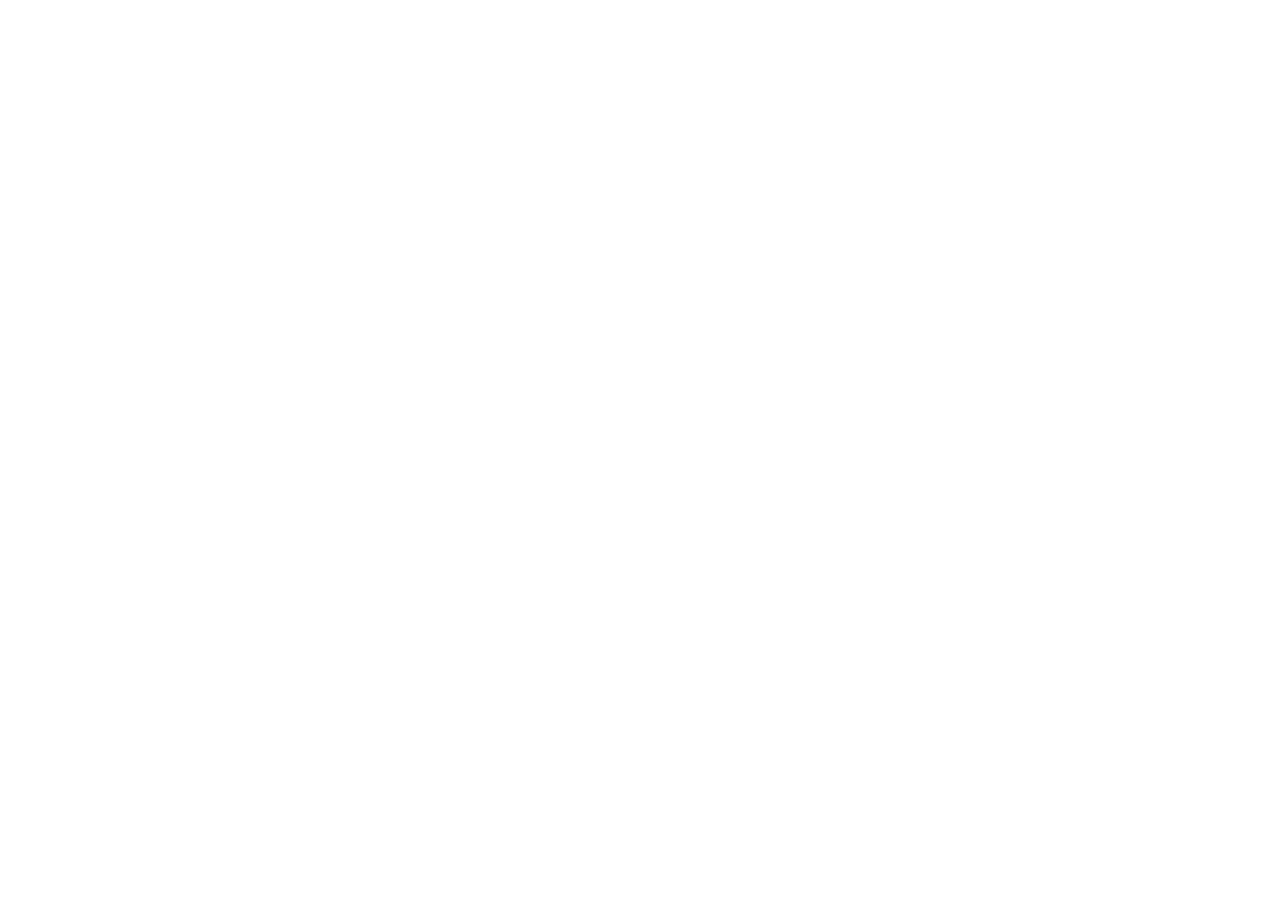
==== index.html @ b54f08e5 "First commit" ====
<!DOCTYPE html>
<html lang="en">
  <head>
    <meta charset="UTF-8" />
    <meta name="viewport" content="width=device-width, initial-scale=1.0" />
    <meta http-equiv="X-UA-Compatible" content="ie=edge" />
    <title>Javascript</title>

    <link rel="stylesheet" type="text/css" href="styles.css">
    <script src="script.js"></script>

  </head>
  <body>
  </body>
</html>
---- styles.css ----
body {
    background-color: white;
}
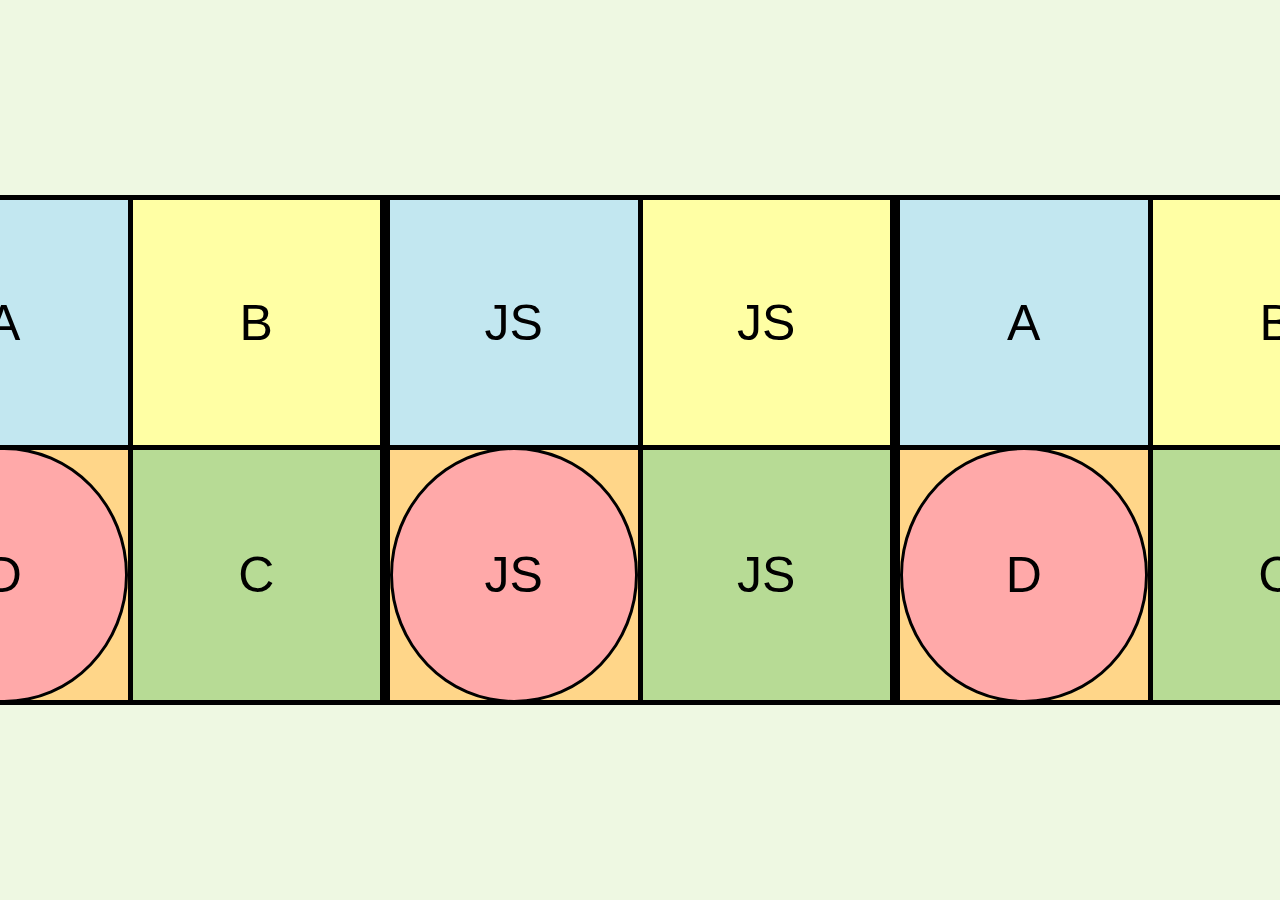
==== commit b7acad4e: "Add js file and jq file" ====
--- a/index.html
+++ b/index.html
@@ -4,12 +4,27 @@
     <meta charset="UTF-8" />
     <meta name="viewport" content="width=device-width, initial-scale=1.0" />
     <meta http-equiv="X-UA-Compatible" content="ie=edge" />
-    <title>Javascript</title>
+    <title>DOM Creation</title>
 
     <link rel="stylesheet" type="text/css" href="styles.css">
     <script src="script.js"></script>
 
+    <script src="https://code.jquery.com/jquery-3.7.0.min.js"></script>
+    <script src="jquery.js"></script>
+
   </head>
   <body>
+    <div id="container">
+      <div id="up">
+        <div id="A" class="left vertical">A</div>
+        <div id="B" class="right">B</div>
+      </div>
+      <div id="down">
+        <div id="D_out" class="left vertical">
+          <div id="D" class="circle">D</div>
+        </div>
+        <div id="C" class="right">C</div>
+      </div>
+    </div>
   </body>
 </html>
--- a/styles.css
+++ b/styles.css
@@ -1,3 +1,77 @@
 body {
+    display: flex;
+    align-items: center;
+    justify-content: center;
+    height: 100vh;
+    margin: 0;
+    background-color: #eef8e2;
+    font-size: 50px;
+    font-family: sans-serif;
+}
+
+#container {
+    display: flex;
+    flex-direction: column;
+    
+    width: 500px;
+    height: 500px;
     background-color: white;
+    border: 5px black solid;
+}
+
+#container #up,
+#container #down{
+    display: flex;
+    flex-direction: row;
+    align-items: flex-start;
+    height: 250px;
+    width: 100%;
+    
+}
+
+#up{
+    border-bottom: 5px black solid;
+}
+
+.vertical{
+    border-right: 5px black solid;
+}
+
+#container #up .right,
+#container #up .left,
+#container #down .right,
+#container #down .left{
+    display: flex;
+    width: 250px;
+    height: 100%;
+    justify-content: center;
+    align-items: center;
+    
+    
+}
+
+#container #down .left .circle{
+    display: flex;
+    justify-content: center;
+    align-items: center;
+    width: 100%;
+    height: 250px;
+    border-radius: 50%;
+    border: 3px black solid;
+}
+
+#A{
+    background-color: rgb(194, 231, 240);
+}
+#B{
+    background-color: rgb(255, 255, 164);
+}
+#C{
+    background-color: rgb(183, 219, 149);
+}
+#D_out{
+    background-color: rgb(255, 214, 137);
+}
+#D{
+    background-color: rgb(255, 169, 169);
 }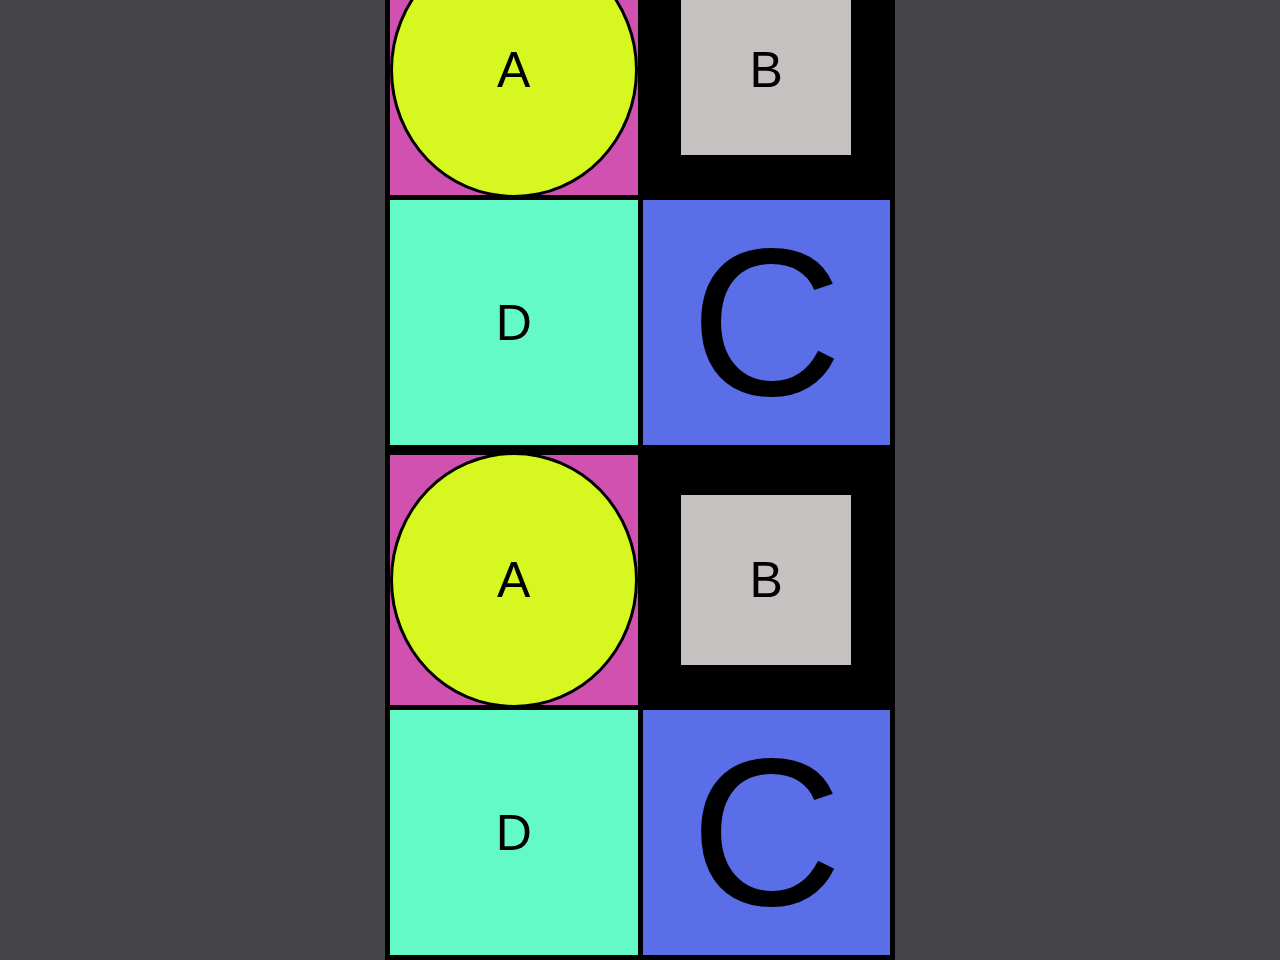
==== commit 138d913c: "Add files solution" ====
--- a/index.html
+++ b/index.html
@@ -4,27 +4,26 @@
     <meta charset="UTF-8" />
     <meta name="viewport" content="width=device-width, initial-scale=1.0" />
     <meta http-equiv="X-UA-Compatible" content="ie=edge" />
-    <title>DOM Creation</title>
+    <title>DOM Excercise</title>
 
     <link rel="stylesheet" type="text/css" href="styles.css">
     <script src="script.js"></script>
-
-    <script src="https://code.jquery.com/jquery-3.7.0.min.js"></script>
-    <script src="jquery.js"></script>
 
   </head>
   <body>
     <div id="container">
       <div id="up">
-        <div id="A" class="left vertical">A</div>
-        <div id="B" class="right">B</div>
+        <div id="A" class="left vertical">
+          <div id="A_inner" class="circle">A</div>
+        </div>
+        <div id="B" class="right">
+          <div id="B_inner" class="inner-square">B</div>
+        </div>
       </div>
       <div id="down">
-        <div id="D_out" class="left vertical">
-          <div id="D" class="circle">D</div>
-        </div>
+        <div id="D" class="left vertical">D</div>
         <div id="C" class="right">C</div>
       </div>
     </div>
   </body>
-</html>
+</html>--- a/styles.css
+++ b/styles.css
@@ -2,9 +2,10 @@
     display: flex;
     align-items: center;
     justify-content: center;
+    flex-flow: column;
     height: 100vh;
     margin: 0;
-    background-color: #eef8e2;
+    background-color: #454447;
     font-size: 50px;
     font-family: sans-serif;
 }
@@ -17,6 +18,10 @@
     height: 500px;
     background-color: white;
     border: 5px black solid;
+}
+
+.hide{
+    visibility: hidden;
 }
 
 #container #up,
@@ -46,11 +51,10 @@
     height: 100%;
     justify-content: center;
     align-items: center;
-    
-    
+    position: relative;
 }
 
-#container #down .left .circle{
+#container #up .left .circle{
     display: flex;
     justify-content: center;
     align-items: center;
@@ -61,17 +65,78 @@
 }
 
 #A{
-    background-color: rgb(194, 231, 240);
+    background-color: rgb(209, 81, 177);
+}
+#A_inner{
+    background-color: rgb(214, 247, 32);
 }
 #B{
-    background-color: rgb(255, 255, 164);
+    background-color: rgb(0, 0, 0);
+}
+#B_inner {
+    display: flex;
+    align-items: center;
+    justify-content: center;
+    width: 170px;
+    height: 170px;
+    background-color: rgb(197, 193, 193);
+    left: 50%;
+    top: 50%;
 }
 #C{
-    background-color: rgb(183, 219, 149);
-}
-#D_out{
-    background-color: rgb(255, 214, 137);
+    background-color: rgb(89, 110, 231);
+    font-size: 210px;
 }
 #D{
-    background-color: rgb(255, 169, 169);
-}+    background-color: rgb(99, 250, 200);
+}
+
+#buttonRow{
+    margin-top: 50px;
+}
+
+.btn {
+    align-items: center;
+    background-color: #0A66C2;
+    border: 0;
+    border-radius: 100px;
+    box-sizing: border-box;
+    color: #ffffff;
+    cursor: pointer;
+    display: inline-flex;
+    font-family: -apple-system, system-ui, system-ui, "Segoe UI", Roboto, "Helvetica Neue", "Fira Sans", Ubuntu, Oxygen, "Oxygen Sans", Cantarell, "Droid Sans", "Apple Color Emoji", "Segoe UI Emoji", "Segoe UI Symbol", "Lucida Grande", Helvetica, Arial, sans-serif;
+    font-size: 16px;
+    font-weight: 600;
+    justify-content: center;
+    line-height: 20px;
+    max-width: 480px;
+    min-height: 40px;
+    min-width: 0px;
+    overflow: hidden;
+    padding: 0px;
+    padding-left: 20px;
+    padding-right: 20px;
+    text-align: center;
+    touch-action: manipulation;
+    transition: background-color 0.167s cubic-bezier(0.4, 0, 0.2, 1) 0s, box-shadow 0.167s cubic-bezier(0.4, 0, 0.2, 1) 0s, color 0.167s cubic-bezier(0.4, 0, 0.2, 1) 0s;
+    user-select: none;
+    -webkit-user-select: none;
+    vertical-align: middle;
+  }
+  
+  .btn:hover,
+  .btn:focus { 
+    background-color: #16437E;
+    color: #ffffff;
+  }
+  
+  .btn:active {
+    background: #09223b;
+    color: rgb(255, 255, 255, .7);
+  }
+  
+  .btn:disabled { 
+    cursor: not-allowed;
+    background: rgba(0, 0, 0, .08);
+    color: rgba(0, 0, 0, .3);
+  }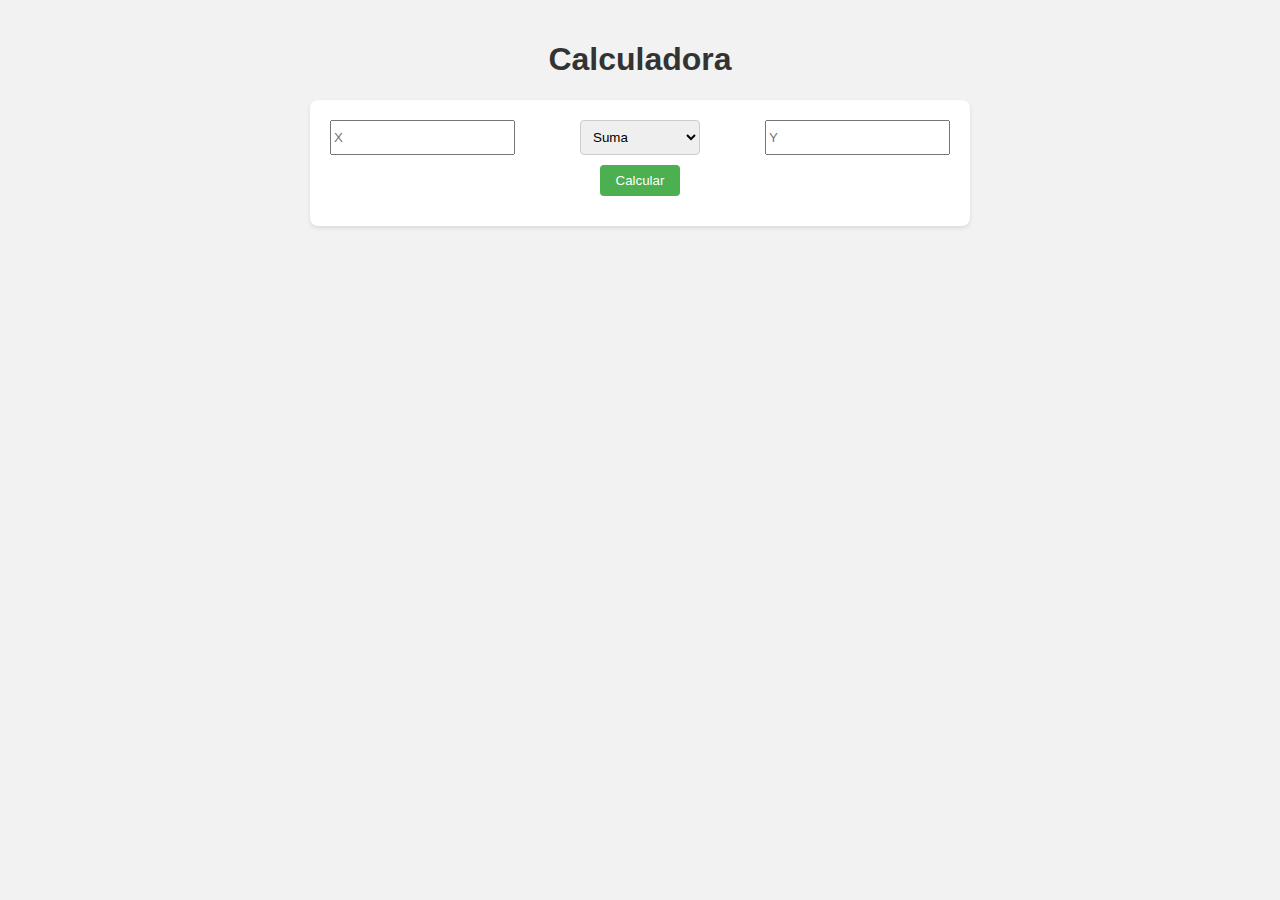
==== commit 9471faea: "Add listeners solution" ====
--- a/index.html
+++ b/index.html
@@ -1,29 +1,28 @@
 <!DOCTYPE html>
 <html lang="en">
-  <head>
-    <meta charset="UTF-8" />
-    <meta name="viewport" content="width=device-width, initial-scale=1.0" />
-    <meta http-equiv="X-UA-Compatible" content="ie=edge" />
-    <title>DOM Excercise</title>
+<head>
+  <meta charset="UTF-8">
+  <meta name="viewport" content="width=device-width, initial-scale=1.0">
+  <title>Event Listeners</title>
+  <link rel="stylesheet" href="styles.css">
+  <script src="script.js"></script>
+</head>
+<body>
 
-    <link rel="stylesheet" type="text/css" href="styles.css">
-    <script src="script.js"></script>
+  <h1>Calculadora</h1>
 
-  </head>
-  <body>
-    <div id="container">
-      <div id="up">
-        <div id="A" class="left vertical">
-          <div id="A_inner" class="circle">A</div>
-        </div>
-        <div id="B" class="right">
-          <div id="B_inner" class="inner-square">B</div>
-        </div>
-      </div>
-      <div id="down">
-        <div id="D" class="left vertical">D</div>
-        <div id="C" class="right">C</div>
-      </div>
+  <div class="calculator">
+    <div class="input-container">
+      <input type="number" id="numero1" placeholder="X">
+      <select id="operacion">
+        <option value="suma">Suma</option>
+      </select>
+      <input type="number" id="numero2" placeholder="Y">
     </div>
-  </body>
-</html>+
+    <button id="calcular">Calcular</button>
+
+    <label id="resultado"></label>
+  </div>
+</body>
+</html>
--- a/styles.css
+++ b/styles.css
@@ -1,142 +1,57 @@
 body {
+    font-family: Arial, sans-serif;
+    background-color: #f2f2f2;
+    margin: 0;
+    padding: 20px;
     display: flex;
+    flex-direction: column;
     align-items: center;
-    justify-content: center;
-    flex-flow: column;
-    height: 100vh;
-    margin: 0;
-    background-color: #454447;
-    font-size: 50px;
-    font-family: sans-serif;
 }
 
-#container {
+h1 {
+    text-align: center;
+    color: #333;
+}
+
+.calculator {
+    background-color: #fff;
+    padding: 20px;
+    border-radius: 8px;
+    box-shadow: 0 2px 4px rgba(0, 0, 0, 0.1);
     display: flex;
     flex-direction: column;
-    
-    width: 500px;
-    height: 500px;
-    background-color: white;
-    border: 5px black solid;
+    align-items: center;
+    width: 50%;
 }
 
-.hide{
-    visibility: hidden;
+.input-container {
+    display: flex;
+    justify-content: space-between;
+    margin-bottom: 10px;
+    width: 100%;
 }
 
-#container #up,
-#container #down{
-    display: flex;
-    flex-direction: row;
-    align-items: flex-start;
-    height: 250px;
-    width: 100%;
-    
+select {
+    padding: 8px;
+    border-radius: 4px;
+    border: 1px solid #ccc;
+    width: 120px;
 }
 
-#up{
-    border-bottom: 5px black solid;
+button {
+    padding: 8px 16px;
+    border-radius: 4px;
+    border: none;
+    background-color: #4caf50;
+    color: #fff;
+    cursor: pointer;
 }
 
-.vertical{
-    border-right: 5px black solid;
+button:hover {
+    background-color: #45a049;
 }
 
-#container #up .right,
-#container #up .left,
-#container #down .right,
-#container #down .left{
-    display: flex;
-    width: 250px;
-    height: 100%;
-    justify-content: center;
-    align-items: center;
-    position: relative;
-}
-
-#container #up .left .circle{
-    display: flex;
-    justify-content: center;
-    align-items: center;
-    width: 100%;
-    height: 250px;
-    border-radius: 50%;
-    border: 3px black solid;
-}
-
-#A{
-    background-color: rgb(209, 81, 177);
-}
-#A_inner{
-    background-color: rgb(214, 247, 32);
-}
-#B{
-    background-color: rgb(0, 0, 0);
-}
-#B_inner {
-    display: flex;
-    align-items: center;
-    justify-content: center;
-    width: 170px;
-    height: 170px;
-    background-color: rgb(197, 193, 193);
-    left: 50%;
-    top: 50%;
-}
-#C{
-    background-color: rgb(89, 110, 231);
-    font-size: 210px;
-}
-#D{
-    background-color: rgb(99, 250, 200);
-}
-
-#buttonRow{
-    margin-top: 50px;
-}
-
-.btn {
-    align-items: center;
-    background-color: #0A66C2;
-    border: 0;
-    border-radius: 100px;
-    box-sizing: border-box;
-    color: #ffffff;
-    cursor: pointer;
-    display: inline-flex;
-    font-family: -apple-system, system-ui, system-ui, "Segoe UI", Roboto, "Helvetica Neue", "Fira Sans", Ubuntu, Oxygen, "Oxygen Sans", Cantarell, "Droid Sans", "Apple Color Emoji", "Segoe UI Emoji", "Segoe UI Symbol", "Lucida Grande", Helvetica, Arial, sans-serif;
-    font-size: 16px;
-    font-weight: 600;
-    justify-content: center;
-    line-height: 20px;
-    max-width: 480px;
-    min-height: 40px;
-    min-width: 0px;
-    overflow: hidden;
-    padding: 0px;
-    padding-left: 20px;
-    padding-right: 20px;
-    text-align: center;
-    touch-action: manipulation;
-    transition: background-color 0.167s cubic-bezier(0.4, 0, 0.2, 1) 0s, box-shadow 0.167s cubic-bezier(0.4, 0, 0.2, 1) 0s, color 0.167s cubic-bezier(0.4, 0, 0.2, 1) 0s;
-    user-select: none;
-    -webkit-user-select: none;
-    vertical-align: middle;
-  }
-  
-  .btn:hover,
-  .btn:focus { 
-    background-color: #16437E;
-    color: #ffffff;
-  }
-  
-  .btn:active {
-    background: #09223b;
-    color: rgb(255, 255, 255, .7);
-  }
-  
-  .btn:disabled { 
-    cursor: not-allowed;
-    background: rgba(0, 0, 0, .08);
-    color: rgba(0, 0, 0, .3);
-  }+#resultado {
+    margin-top: 10px;
+    font-weight: bold;
+}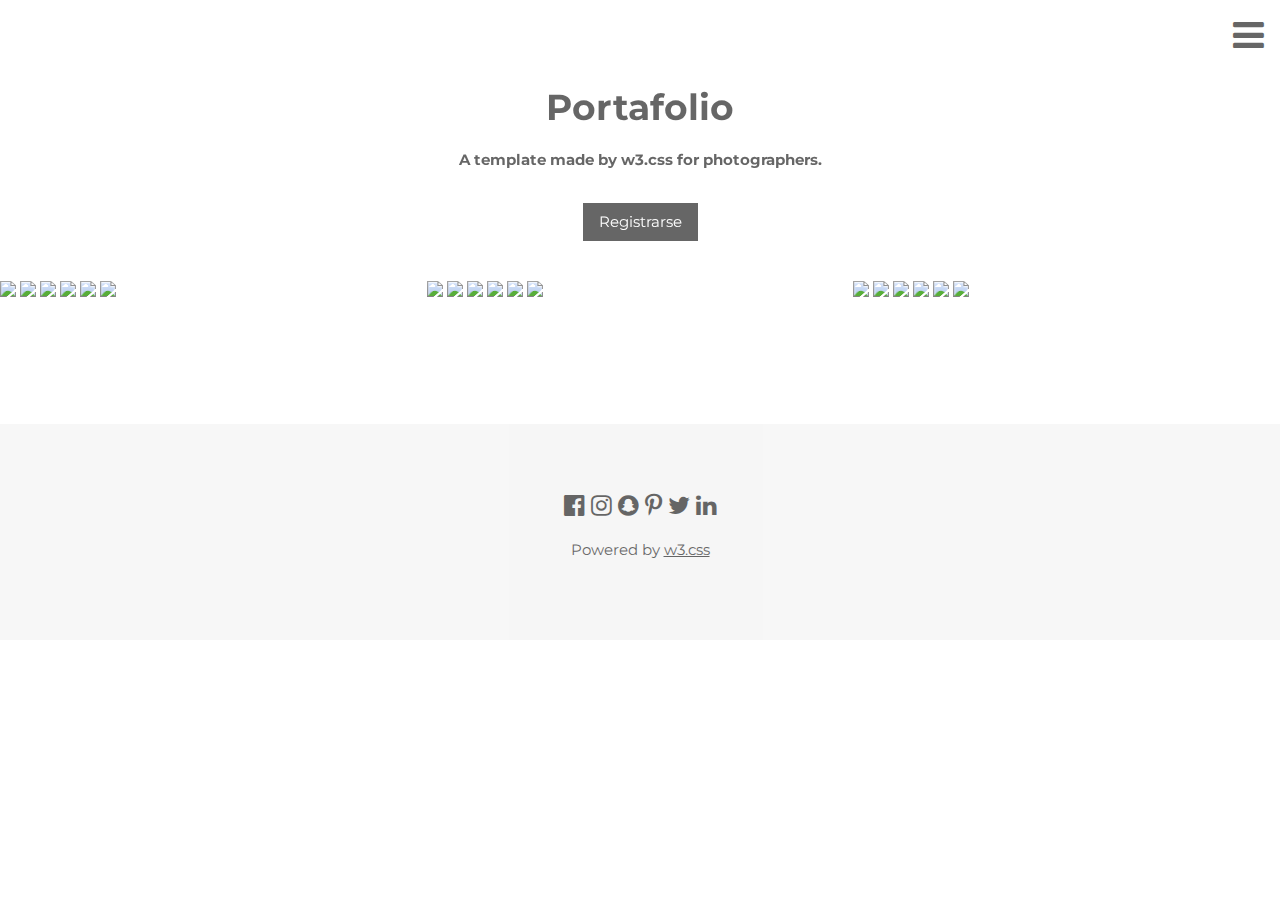
==== commit 58d02a8e: "Add form solution" ====
--- a/index.html
+++ b/index.html
@@ -1,28 +1,107 @@
 <!DOCTYPE html>
-<html lang="en">
+<html>
 <head>
+  <title>W3.CSS Template</title>
   <meta charset="UTF-8">
-  <meta name="viewport" content="width=device-width, initial-scale=1.0">
-  <title>Event Listeners</title>
-  <link rel="stylesheet" href="styles.css">
-  <script src="script.js"></script>
+  <meta name="viewport" content="width=device-width, initial-scale=1">
+  <link rel="stylesheet" href="https://www.w3schools.com/w3css/4/w3.css">
+  <link rel="stylesheet" href="https://fonts.googleapis.com/css?family=Montserrat">
+  <link rel="stylesheet" href="https://cdnjs.cloudflare.com/ajax/libs/font-awesome/4.7.0/css/font-awesome.min.css">
+  <style>
+    body,h1 {font-family: "Montserrat", sans-serif}
+    img {margin-bottom: -7px}
+    .w3-row-padding img {margin-bottom: 12px}
+  </style>
 </head>
 <body>
 
-  <h1>Calculadora</h1>
+<!-- Sidebar -->
+<nav class="w3-sidebar w3-black w3-animate-top w3-xxlarge" style="display:none;padding-top:150px" id="mySidebar">
+  <a href="javascript:void(0)" onclick="w3_close()" class="w3-button w3-black w3-xxlarge w3-padding w3-display-topright" style="padding:6px 24px">
+    <i class="fa fa-remove"></i>
+  </a>
+  <div class="w3-bar-block w3-center">
+    <a href="#" class="w3-bar-item w3-button w3-text-grey w3-hover-black">About</a>
+    <a href="#" class="w3-bar-item w3-button w3-text-grey w3-hover-black">Photos</a>
+    <a href="#" class="w3-bar-item w3-button w3-text-grey w3-hover-black">Shop</a>
+    <a href="#" class="w3-bar-item w3-button w3-text-grey w3-hover-black">Contact</a>
+  </div>
+</nav>
 
-  <div class="calculator">
-    <div class="input-container">
-      <input type="number" id="numero1" placeholder="X">
-      <select id="operacion">
-        <option value="suma">Suma</option>
-      </select>
-      <input type="number" id="numero2" placeholder="Y">
-    </div>
+<!-- !PAGE CONTENT! -->
+<div class="w3-content" style="max-width:1500px">
 
-    <button id="calcular">Calcular</button>
+<!-- Header -->
+<div class="w3-opacity">
+<span class="w3-button w3-xxlarge w3-white w3-right" onclick="w3_open()"><i class="fa fa-bars"></i></span> 
+<div class="w3-clear"></div>
+<header class="w3-center w3-margin-bottom">
+  <h1><b>Portafolio</b></h1>
+  <p><b>A template made by w3.css for photographers.</b></p>
+  <p class="w3-padding-16"><button class="w3-button w3-black" onclick="myFunction()">Registrarse</button></p>
+</header>
+</div>
 
-    <label id="resultado"></label>
+<!-- Photo Grid -->
+<div class="w3-row" id="myGrid" style="margin-bottom:128px">
+  <div class="w3-third">
+    <img src="https://www.w3schools.com/w3images/rocks.jpg" style="width:100%">
+    <img src="https://www.w3schools.com/w3images/sound.jpg" style="width:100%">
+    <img src="https://www.w3schools.com/w3images/woods.jpg" style="width:100%">
+    <img src="https://www.w3schools.com/w3images/rock.jpg" style="width:100%">
+    <img src="https://www.w3schools.com/w3images/nature.jpg" style="width:100%">
+    <img src="https://www.w3schools.com/w3images/mist.jpg" style="width:100%">
   </div>
+
+  <div class="w3-third">
+    <img src="https://www.w3schools.com/w3images/coffee.jpg" style="width:100%">
+    <img src="https://www.w3schools.com/w3images/bridge.jpg" style="width:100%">
+    <img src="https://www.w3schools.com/w3images/notebook.jpg" style="width:100%">
+    <img src="https://www.w3schools.com/w3images/london.jpg" style="width:100%">
+    <img src="https://www.w3schools.com/w3images/rocks.jpg" style="width:100%">
+    <img src="https://www.w3schools.com/w3images/avatar_g.jpg" style="width:100%">
+  </div>
+
+  <div class="w3-third">
+    <img src="https://www.w3schools.com/w3images/mist.jpg" style="width:100%">
+    <img src="https://www.w3schools.com/w3images/workbench.jpg" style="width:100%">
+    <img src="https://www.w3schools.com/w3images/gondol.jpg" style="width:100%">
+    <img src="https://www.w3schools.com/w3images/skies.jpg" style="width:100%">
+    <img src="https://www.w3schools.com/w3images/lights.jpg" style="width:100%">
+    <img src="https://www.w3schools.com/w3images/workshop.jpg" style="width:100%">
+  </div>
+</div>
+
+<!-- End Page Content -->
+</div>
+
+<!-- Footer -->
+<footer class="w3-container w3-padding-64 w3-light-grey w3-center w3-opacity w3-xlarge" style="margin-top:128px"> 
+  <i class="fa fa-facebook-official w3-hover-opacity"></i>
+  <i class="fa fa-instagram w3-hover-opacity"></i>
+  <i class="fa fa-snapchat w3-hover-opacity"></i>
+  <i class="fa fa-pinterest-p w3-hover-opacity"></i>
+  <i class="fa fa-twitter w3-hover-opacity"></i>
+  <i class="fa fa-linkedin w3-hover-opacity"></i>
+  <p class="w3-medium">Powered by <a href="https://www.w3schools.com/w3css/default.asp" target="_blank" class="w3-hover-text-green">w3.css</a></p>
+</footer>
+ 
+<script>
+// Go to form
+function myFunction() {
+  window.location.href = "form/registerForm.html";
+}
+
+// Open and close sidebar
+// function w3_open() {
+//   document.getElementById("mySidebar").style.width = "100%";
+//   document.getElementById("mySidebar").style.display = "block";
+// }
+
+function w3_close() {
+  document.getElementById("mySidebar").style.display = "none";
+}
+</script>
+
 </body>
 </html>
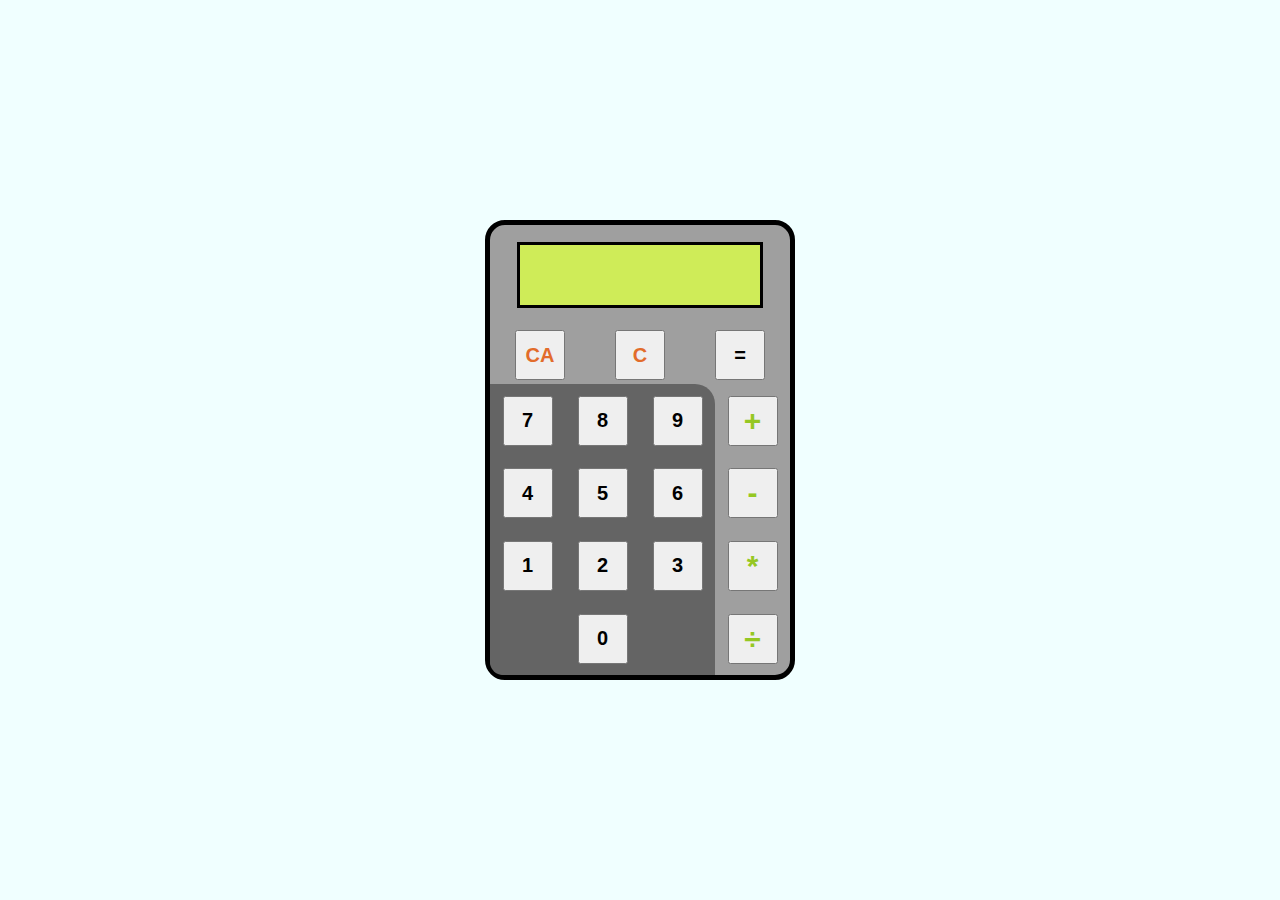
==== commit ef43f84c: "Add calculator solution" ====
--- a/index.html
+++ b/index.html
@@ -1,107 +1,57 @@
 <!DOCTYPE html>
-<html>
-<head>
-  <title>W3.CSS Template</title>
-  <meta charset="UTF-8">
-  <meta name="viewport" content="width=device-width, initial-scale=1">
-  <link rel="stylesheet" href="https://www.w3schools.com/w3css/4/w3.css">
-  <link rel="stylesheet" href="https://fonts.googleapis.com/css?family=Montserrat">
-  <link rel="stylesheet" href="https://cdnjs.cloudflare.com/ajax/libs/font-awesome/4.7.0/css/font-awesome.min.css">
-  <style>
-    body,h1 {font-family: "Montserrat", sans-serif}
-    img {margin-bottom: -7px}
-    .w3-row-padding img {margin-bottom: 12px}
-  </style>
-</head>
-<body>
+<html lang="en">
+  <head>
+    <meta charset="UTF-8" />
+    <meta name="viewport" content="width=device-width, initial-scale=1.0" />
+    <meta http-equiv="X-UA-Compatible" content="ie=edge" />
+    <title>Calculator Porject</title>
 
-<!-- Sidebar -->
-<nav class="w3-sidebar w3-black w3-animate-top w3-xxlarge" style="display:none;padding-top:150px" id="mySidebar">
-  <a href="javascript:void(0)" onclick="w3_close()" class="w3-button w3-black w3-xxlarge w3-padding w3-display-topright" style="padding:6px 24px">
-    <i class="fa fa-remove"></i>
-  </a>
-  <div class="w3-bar-block w3-center">
-    <a href="#" class="w3-bar-item w3-button w3-text-grey w3-hover-black">About</a>
-    <a href="#" class="w3-bar-item w3-button w3-text-grey w3-hover-black">Photos</a>
-    <a href="#" class="w3-bar-item w3-button w3-text-grey w3-hover-black">Shop</a>
-    <a href="#" class="w3-bar-item w3-button w3-text-grey w3-hover-black">Contact</a>
-  </div>
-</nav>
+    <link rel="stylesheet" type="text/css" href="styles.css">
+    <script src="operaciones.js"></script>
+    <script src="calculadora.js"></script>
+    <script src="keyboardInput.js"></script>
 
-<!-- !PAGE CONTENT! -->
-<div class="w3-content" style="max-width:1500px">
-
-<!-- Header -->
-<div class="w3-opacity">
-<span class="w3-button w3-xxlarge w3-white w3-right" onclick="w3_open()"><i class="fa fa-bars"></i></span> 
-<div class="w3-clear"></div>
-<header class="w3-center w3-margin-bottom">
-  <h1><b>Portafolio</b></h1>
-  <p><b>A template made by w3.css for photographers.</b></p>
-  <p class="w3-padding-16"><button class="w3-button w3-black" onclick="myFunction()">Registrarse</button></p>
-</header>
-</div>
-
-<!-- Photo Grid -->
-<div class="w3-row" id="myGrid" style="margin-bottom:128px">
-  <div class="w3-third">
-    <img src="https://www.w3schools.com/w3images/rocks.jpg" style="width:100%">
-    <img src="https://www.w3schools.com/w3images/sound.jpg" style="width:100%">
-    <img src="https://www.w3schools.com/w3images/woods.jpg" style="width:100%">
-    <img src="https://www.w3schools.com/w3images/rock.jpg" style="width:100%">
-    <img src="https://www.w3schools.com/w3images/nature.jpg" style="width:100%">
-    <img src="https://www.w3schools.com/w3images/mist.jpg" style="width:100%">
-  </div>
-
-  <div class="w3-third">
-    <img src="https://www.w3schools.com/w3images/coffee.jpg" style="width:100%">
-    <img src="https://www.w3schools.com/w3images/bridge.jpg" style="width:100%">
-    <img src="https://www.w3schools.com/w3images/notebook.jpg" style="width:100%">
-    <img src="https://www.w3schools.com/w3images/london.jpg" style="width:100%">
-    <img src="https://www.w3schools.com/w3images/rocks.jpg" style="width:100%">
-    <img src="https://www.w3schools.com/w3images/avatar_g.jpg" style="width:100%">
-  </div>
-
-  <div class="w3-third">
-    <img src="https://www.w3schools.com/w3images/mist.jpg" style="width:100%">
-    <img src="https://www.w3schools.com/w3images/workbench.jpg" style="width:100%">
-    <img src="https://www.w3schools.com/w3images/gondol.jpg" style="width:100%">
-    <img src="https://www.w3schools.com/w3images/skies.jpg" style="width:100%">
-    <img src="https://www.w3schools.com/w3images/lights.jpg" style="width:100%">
-    <img src="https://www.w3schools.com/w3images/workshop.jpg" style="width:100%">
-  </div>
-</div>
-
-<!-- End Page Content -->
-</div>
-
-<!-- Footer -->
-<footer class="w3-container w3-padding-64 w3-light-grey w3-center w3-opacity w3-xlarge" style="margin-top:128px"> 
-  <i class="fa fa-facebook-official w3-hover-opacity"></i>
-  <i class="fa fa-instagram w3-hover-opacity"></i>
-  <i class="fa fa-snapchat w3-hover-opacity"></i>
-  <i class="fa fa-pinterest-p w3-hover-opacity"></i>
-  <i class="fa fa-twitter w3-hover-opacity"></i>
-  <i class="fa fa-linkedin w3-hover-opacity"></i>
-  <p class="w3-medium">Powered by <a href="https://www.w3schools.com/w3css/default.asp" target="_blank" class="w3-hover-text-green">w3.css</a></p>
-</footer>
- 
-<script>
-// Go to form
-function myFunction() {
-  window.location.href = "form/registerForm.html";
-}
-
-// Open and close sidebar
-// function w3_open() {
-//   document.getElementById("mySidebar").style.width = "100%";
-//   document.getElementById("mySidebar").style.display = "block";
-// }
-
-function w3_close() {
-  document.getElementById("mySidebar").style.display = "none";
-}
-</script>
-
-</body>
+  </head>
+  <body>
+    <div id="calculadora">
+        <div id="displaySection">
+            <div id="display"></div>
+        </div>
+        <div id="body">
+            <div class="actionSection">
+                <button id="CA" class="action button">CA</button>
+                <button id="C" class="action button">C</button>
+                <button id="result" class="action button">=</button>
+            </div>
+            <div class="bodySection">
+                <div class="numberSection">
+                    <div class="numButtonSection">
+                        <button class="number button">7</button>
+                        <button class="number button">8</button>
+                        <button class="number button">9</button>
+                    </div>
+                    <div class="numButtonSection">
+                        <button class="number button">4</button>
+                        <button class="number button">5</button>
+                        <button class="number button">6</button>
+                    </div>
+                    <div class="numButtonSection">
+                        <button class="number button">1</button>
+                        <button class="number button">2</button>
+                        <button class="number button">3</button>
+                    </div>
+                    <div class="numButtonSection">
+                        <button class="number button">0</button>
+                    </div>
+                </div>
+                <div class="operations">
+                    <button class="operation button">+</button>
+                    <button class="operation button">-</button>
+                    <button class="operation button">*</button>
+                    <button class="operation button">÷</button>
+                </div>
+            </div>
+        </div>
+    </div>
+  </body>
 </html>
--- a/styles.css
+++ b/styles.css
@@ -0,0 +1,114 @@
+body {
+    display: flex;
+    align-items: center;
+    justify-content: center;
+    height: 100vh;
+    margin: 0;
+    background-color: #f0ffff;
+}
+
+#calculadora {
+    display: flex;
+    flex-direction: column;
+    width: 300px;
+    height: 450px;
+    background-color: #9f9f9f;
+    border-radius: 20px;
+    border: 5px black solid;
+}
+
+#displaySection{
+    display: flex;
+    align-items: center;
+    justify-content: center;
+    width: 100%;
+    height: 130px;
+}
+
+#displaySection #display{
+    width: 80%;
+    height: 60px;
+    background-color: #cfec58;
+    font-size: 35px;
+    text-align: right;
+    border: 3px black solid;
+    font-family: 'LCD', 'DS-Digital', 'Led Digital', sans-serif;
+}
+
+#body{
+    display: flex;
+    flex-direction: column;
+    width: 100%;
+    height: 100%;
+}
+
+.actionSection{
+    display: flex;
+    flex-direction:row;
+    justify-content: space-around;
+    align-items: center;
+    height: 70px;
+    width: 100%;
+}
+
+.actionSection .action{
+    width: 50px;
+    height: 50px;
+}
+
+.bodySection{
+    display: flex;
+    flex-direction: row;
+    height: 100%;
+}
+
+.bodySection .numberSection{
+    display: flex;
+    flex-direction: column;
+    justify-content: space-around;
+    width: 300px;
+    background-color: #646464;
+    border-radius: 0px 20px 0px 13px;
+}
+
+.bodySection .numberSection .numButtonSection{
+    display: flex;
+    flex-direction: row;
+    justify-content: space-around;
+    align-items: center;
+    width: 100%;
+    height: 100%;
+}
+
+.bodySection .numberSection .numButtonSection .number{
+    width: 50px;
+    height: 50px;
+}
+
+.bodySection .operations{
+    display: flex;
+    flex-direction: column;
+    justify-content: space-around;
+    align-items: center;
+    width: 100px;
+}
+
+.bodySection .operations .operation{
+    width: 50px;
+    height: 50px;
+    color: #95c723;
+    font-size: 30px;
+}
+
+.border{
+    border: 1px solid red;
+}
+
+.button{
+    font-size: 20px;
+    font-weight: bold;
+}
+
+#CA, #C{
+    color: #e26c2b;
+}